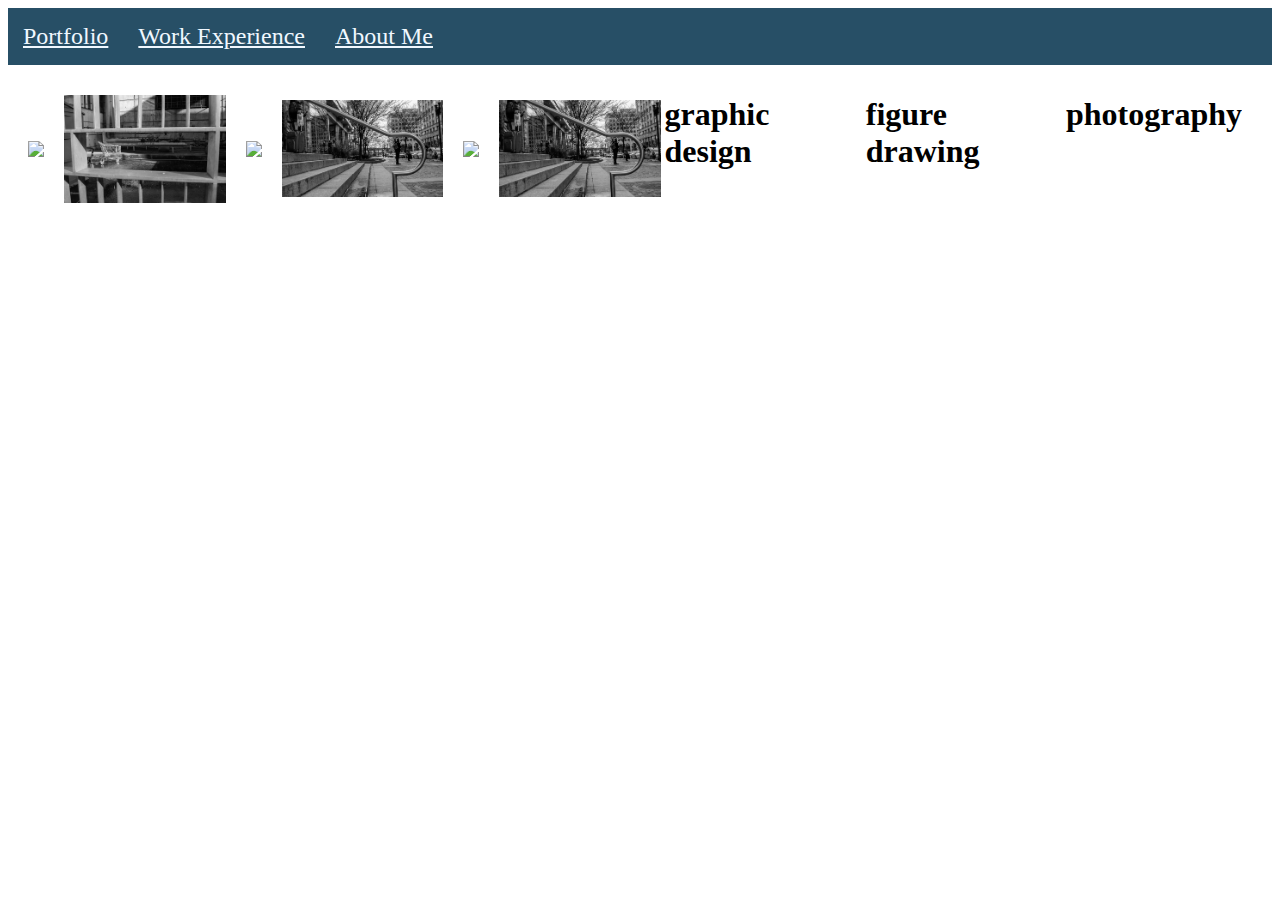
==== port.html @ d5187ba8 "all files including images" ====
<!DOCTYPE html>
<!--[if lt IE 7]>      <html class="no-js lt-ie9 lt-ie8 lt-ie7"> <![endif]-->
<!--[if IE 7]>         <html class="no-js lt-ie9 lt-ie8"> <![endif]-->
<!--[if IE 8]>         <html class="no-js lt-ie9"> <![endif]-->
<!--[if gt IE 8]><!--> <html class="no-js"> <!--<![endif]-->
<head>
    <title>Nina Nguyen Portfolio</title>
    <meta charset="utf-8">
    <meta http-equiv="X-UA-Compatible" content="IE=edge">
    <meta name="description" content="">
    <meta name="viewport" content="width=device-width, initial-scale=1">
    <link rel="stylesheet" type="text/css" href="ptheme.css">
</head>

<body>
    <div class="container">
        <div class="header">
            <a href="./port.html">Portfolio</a>
            <a href="./work.html">Work Experience</a>
            <a href="./about.html">About Me</a>
        </div>


    <!-- GRAPHIC DESIGN -->
    <h1>graphic design</h1>
    <img src="" class=""/>
    <!-- <img src="images/logo.png" class="gd"/> -->

        <!-- FIGURE DRAWING -->
    <h1>figure drawing</h1>

        <!-- PHOTOGRAPHY -->
    <h1>photography</h1>
    <div class=photo>
        <img src="images/ptrip.jpg" class="photo"/>
        <img src="images/pcart.jpg" class="photo"/>
        <img src="images/pchina.jpg" class="photo"/>
        <img src="images/prail.jpg" class="photo"/>
        <img src="images/pstore.jpg" class="photo"/>
        <img src="images/prail.jpg" class="photo"/>
    </div>
    

        <script src="" async defer></script>
    </body>
</html>
---- ptheme.css ----
.container > div {
    display: flex;
    align-items: center;
    font-size: 1.5em;
}
.container {
    display: grid;
    grid-gap: 10px;
    grid-template-areas: 
    "h h h h h h h h h h h h h"
    "p p p p p p . i i i i i i"
    "p p p p p p . o o o o o o"
    "p p p p p p . . . . . . ."
    "t t t t . . . r r . . . ."
    "c c c c c c c w w w w w w"
    "c c c c c c c w w w w w w"
    "f f f f f f f f f f f f f"
    ;
}
.header{
    grid-area: h;
    background-color:rgb(39, 79, 102);
}
.header a{
    color: aliceblue;
    padding: 15px;
}
.gd{
    grid-area: g;
}
.fig{
    grid-area: f;
}
.photo{
    display: grid;
    grid-area: p;
    width: 50%;
    padding: 10px;
}
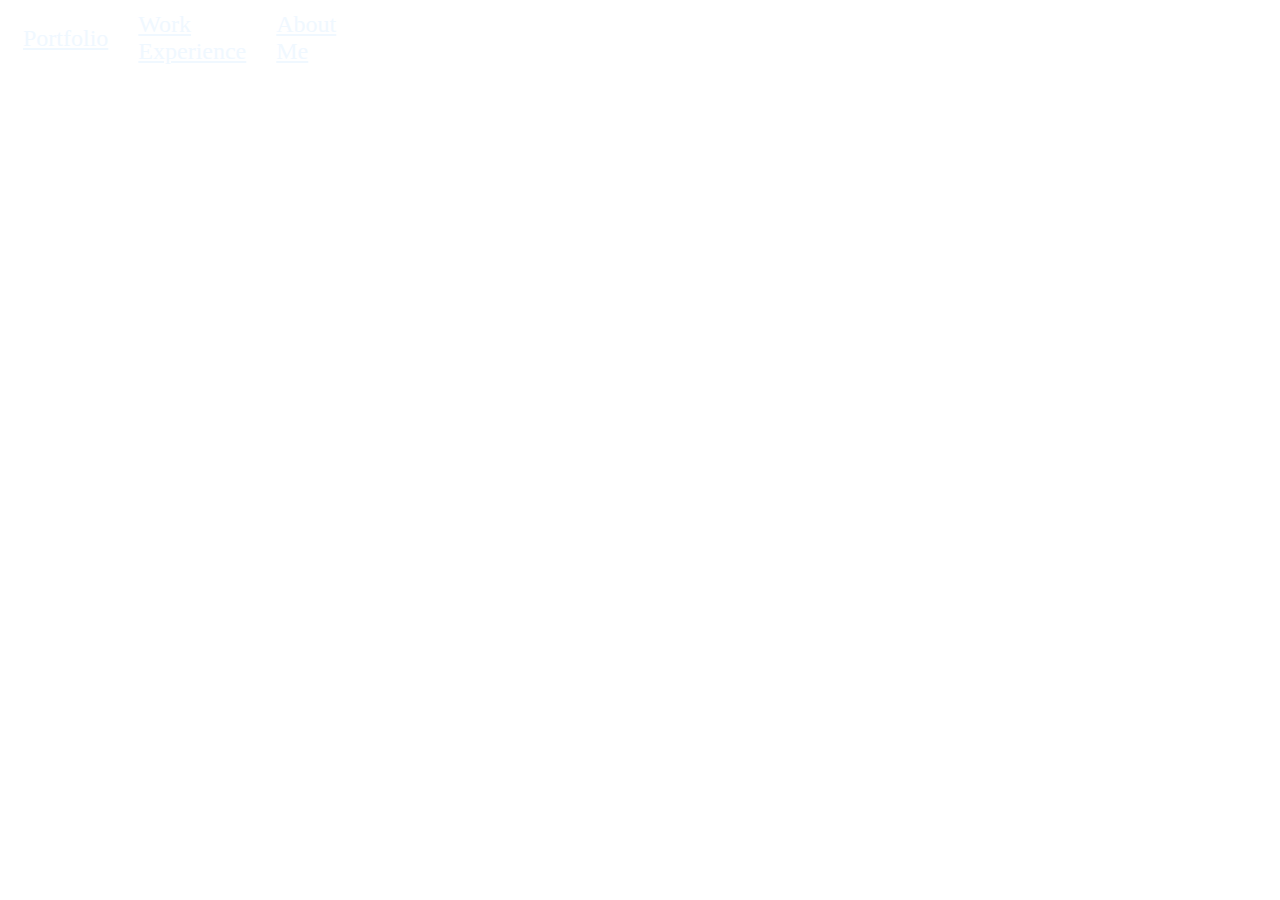
==== commit 977893e1: "changes as of 11/26 / / now broken added images for figure drawing, new css for about adjusted grid " ====
--- a/port.html
+++ b/port.html
@@ -19,28 +19,36 @@
             <a href="./work.html">Work Experience</a>
             <a href="./about.html">About Me</a>
         </div>
+    </div>
 
+    <!-- <img src="" class=""/> -->
+    <!-- <h1>graphic design</h1> -->
 
-    <!-- GRAPHIC DESIGN -->
-    <h1>graphic design</h1>
-    <img src="" class=""/>
-    <!-- <img src="images/logo.png" class="gd"/> -->
+    <!-- <h1>figure drawing</h1> -->
 
-        <!-- FIGURE DRAWING -->
-    <h1>figure drawing</h1>
+    <!-- <h1>photography</h1> -->
+    
+    <div class="photo">
+        <!-- <img src="images/pcart.jpg"/>
+        <img src="images/prail.jpg"/>
+        <img src="images/prail.jpg"/>
 
-        <!-- PHOTOGRAPHY -->
-    <h1>photography</h1>
-    <div class=photo>
-        <img src="images/ptrip.jpg" class="photo"/>
-        <img src="images/pcart.jpg" class="photo"/>
-        <img src="images/pchina.jpg" class="photo"/>
-        <img src="images/prail.jpg" class="photo"/>
-        <img src="images/pstore.jpg" class="photo"/>
-        <img src="images/prail.jpg" class="photo"/>
+        <img src="images/ptrip.jpg"/>
+        <img src="images/pchina.jpg"/>
+        <img src="images/pstore.jpg"/> -->
+
+    <!-- </div>
+    <div class=photo2> -->
+        <!-- <img src="images/pbro1.jpg"/>
+        <img src="images/pbro2.jpg"/>
+        <img src="images/pgard.jpg"/>
+        <img src="images/pcan.jpg"/>
+        <img src="images/pstall.jpg"/>
+        <img src="images/pvict.jpg"/> -->
     </div>
-    
 
-        <script src="" async defer></script>
+    <!-- <img src="images/fig1.jpg" class="fig"/> -->
+<!-- 
+        <script src="" async defer></script> -->
     </body>
 </html>--- a/ptheme.css
+++ b/ptheme.css
@@ -6,34 +6,52 @@
 .container {
     display: grid;
     grid-gap: 10px;
+    grid-template-columns: repeat(12, 1fr);
+    grid-template-rows: 60px auto auto auto auto;
     grid-template-areas: 
-    "h h h h h h h h h h h h h"
-    "p p p p p p . i i i i i i"
-    "p p p p p p . o o o o o o"
-    "p p p p p p . . . . . . ."
-    "t t t t . . . r r . . . ."
-    "c c c c c c c w w w w w w"
-    "c c c c c c c w w w w w w"
-    "f f f f f f f f f f f f f"
-    ;
+    "h h h h h h h h h h h h"
+    "p p p p p p p p p p p p"
+    "p p p p p p p p p p p p"
+    "c c c c c c c c c c c c"
+    "c c c c c c c c c c c c"
+    "f f f f f f f f f f f f";
+    height: 100%;
+}
+/* .photo  {
+    display: grid;
+    grid-gap: 10px;
+    grid-template-columns: repeat(auto-fit, minmax(200px, 1fr));
+    grid-auto-rows: 100px;
+    grid-auto-columns: 1fr;
+    grid-auto-flow: auto;
+    /* padding-top: 50px; */
+    /* width: 48%; */
+    /* height:100%; */
+} */
+/* .pic{
+    grid-area: c; */
+    
 }
 .header{
     grid-area: h;
     background-color:rgb(39, 79, 102);
+    position: fixed;
+    width: 99%;
 }
 .header a{
     color: aliceblue;
     padding: 15px;
 }
-.gd{
-    grid-area: g;
-}
-.fig{
-    grid-area: f;
+/* img{
+    display: grid; */
+    /* grid-area: p;
+    width: 100%;
+    padding-left: 10px; */
 }
 .photo{
-    display: grid;
     grid-area: p;
-    width: 50%;
-    padding: 10px;
 }
+/*
+.photo2{
+    grid-area: g;
+} */
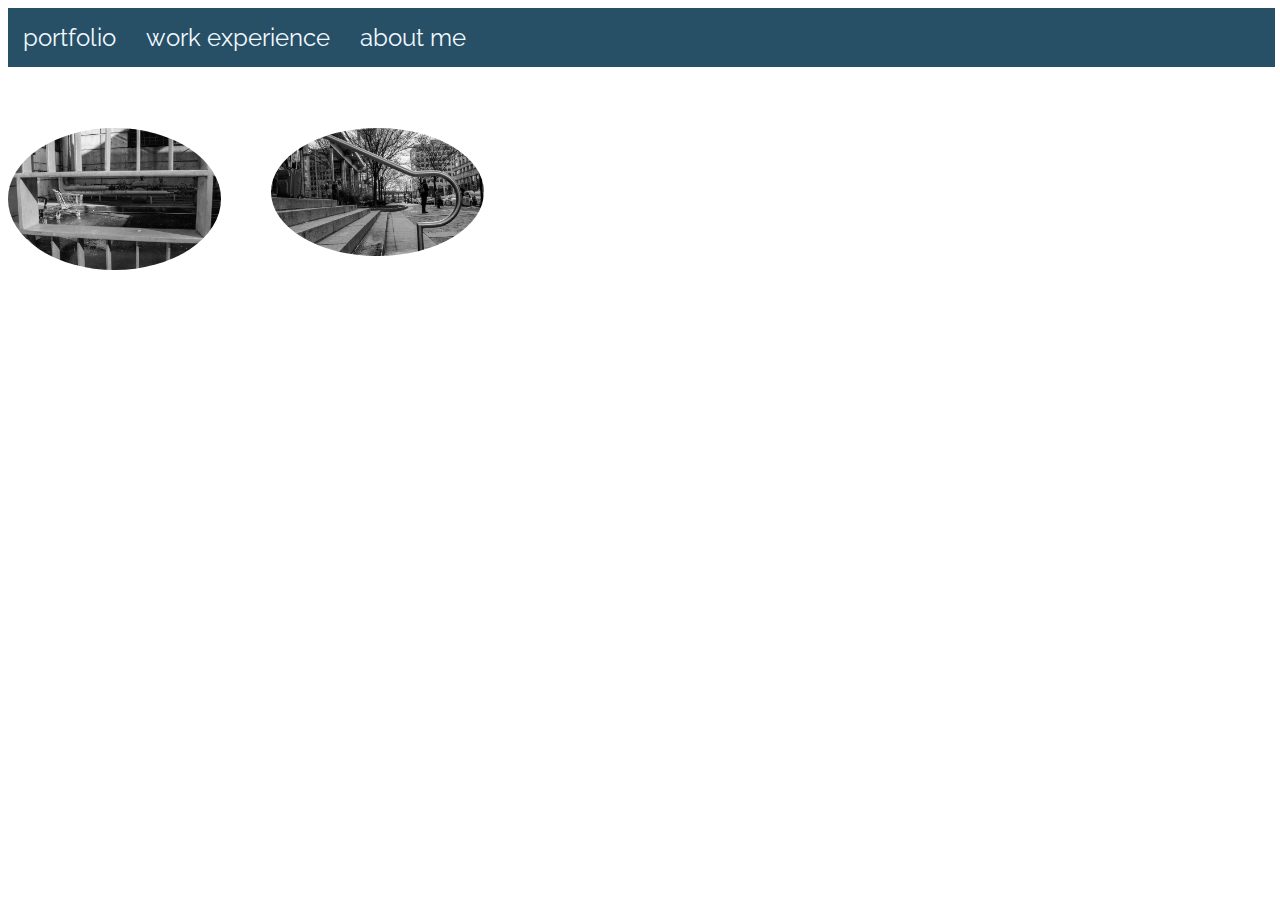
==== commit 5669ef07: "need to fix overlap" ====
--- a/port.html
+++ b/port.html
@@ -10,14 +10,15 @@
     <meta name="description" content="">
     <meta name="viewport" content="width=device-width, initial-scale=1">
     <link rel="stylesheet" type="text/css" href="ptheme.css">
+    <link href="https://fonts.googleapis.com/css?family=Raleway" rel="stylesheet"> 
 </head>
 
 <body>
     <div class="container">
         <div class="header">
-            <a href="./port.html">Portfolio</a>
-            <a href="./work.html">Work Experience</a>
-            <a href="./about.html">About Me</a>
+            <a href="./port.html">portfolio</a>
+            <a href="./work.html">work experience</a>
+            <a href="./about.html">about me</a>
         </div>
     </div>
 
@@ -28,23 +29,24 @@
 
     <!-- <h1>photography</h1> -->
     
-    <div class="photo">
-        <!-- <img src="images/pcart.jpg"/>
-        <img src="images/prail.jpg"/>
-        <img src="images/prail.jpg"/>
+    <div class="photo" >
+        <img src="images/pcart.jpg"/ class="circle">
+        <img src="images/prail.jpg"/ class="circle">
+        <img src="images/pceil.jpg"/ class="circle">
 
-        <img src="images/ptrip.jpg"/>
-        <img src="images/pchina.jpg"/>
-        <img src="images/pstore.jpg"/> -->
+        <img src="images/ptrip.jpg"/ class="circle">
+        <img src="images/pchina.jpg"/ class="circle">
+        <img src="images/pstore.jpg"/ class="circle">
+<!-- 
+    </div>
+    <div class=photo2> -->
+        <img src="images/pbro1.jpg"/ class="circle">
+        <img src="images/pbro2.jpg"/ class="circle">
+        <img src="images/pgard.jpg"/ class="circle">
 
-    <!-- </div>
-    <div class=photo2> -->
-        <!-- <img src="images/pbro1.jpg"/>
-        <img src="images/pbro2.jpg"/>
-        <img src="images/pgard.jpg"/>
-        <img src="images/pcan.jpg"/>
-        <img src="images/pstall.jpg"/>
-        <img src="images/pvict.jpg"/> -->
+        <img src="images/pcan.jpg"/ class="circle">
+        <img src="images/pstall.jpg"/ class="circle">
+        <img src="images/pvict.jpg"/ class="circle">
     </div>
 
     <!-- <img src="images/fig1.jpg" class="fig"/> -->
--- a/ptheme.css
+++ b/ptheme.css
@@ -9,28 +9,22 @@
     grid-template-columns: repeat(12, 1fr);
     grid-template-rows: 60px auto auto auto auto;
     grid-template-areas: 
-    "h h h h h h h h h h h h"
-    "p p p p p p p p p p p p"
-    "p p p p p p p p p p p p"
-    "c c c c c c c c c c c c"
-    "c c c c c c c c c c c c"
-    "f f f f f f f f f f f f";
-    height: 100%;
+        "h h h h h h h h h h h h"
+        "p p p p p p p p p p p p"
+        "p p p p p p p p p p p p"
+        "p p p p p p p p p p p p"
+        "p p p p p p p p p p p p"
+        "p p p p p p p p p p p p"
+        "p p p p p p p p p p p p"
 }
-/* .photo  {
+.photo {
     display: grid;
-    grid-gap: 10px;
+    grid-gap: 50px;
     grid-template-columns: repeat(auto-fit, minmax(200px, 1fr));
     grid-auto-rows: 100px;
     grid-auto-columns: 1fr;
     grid-auto-flow: auto;
-    /* padding-top: 50px; */
-    /* width: 48%; */
-    /* height:100%; */
-} */
-/* .pic{
-    grid-area: c; */
-    
+    /* padding-top: 10px; */
 }
 .header{
     grid-area: h;
@@ -40,18 +34,23 @@
 }
 .header a{
     color: aliceblue;
+    font-family: 'Raleway', sans-serif;
     padding: 15px;
+    text-decoration: none;
 }
-/* img{
-    display: grid; */
-    /* grid-area: p;
+.header a:hover{
+    color: rgb(95, 143, 170);
+}
+img{
+    display: grid;
     width: 100%;
-    padding-left: 10px; */
+    /* padding: 50px; */
+    padding: auto;
 }
-.photo{
-    grid-area: p;
+.circle{
+    border-radius: 50%;
 }
-/*
-.photo2{
-    grid-area: g;
-} */
+@media(max-width:550px) {
+    .photo {width:40%;}
+    {margin: 10px;}
+}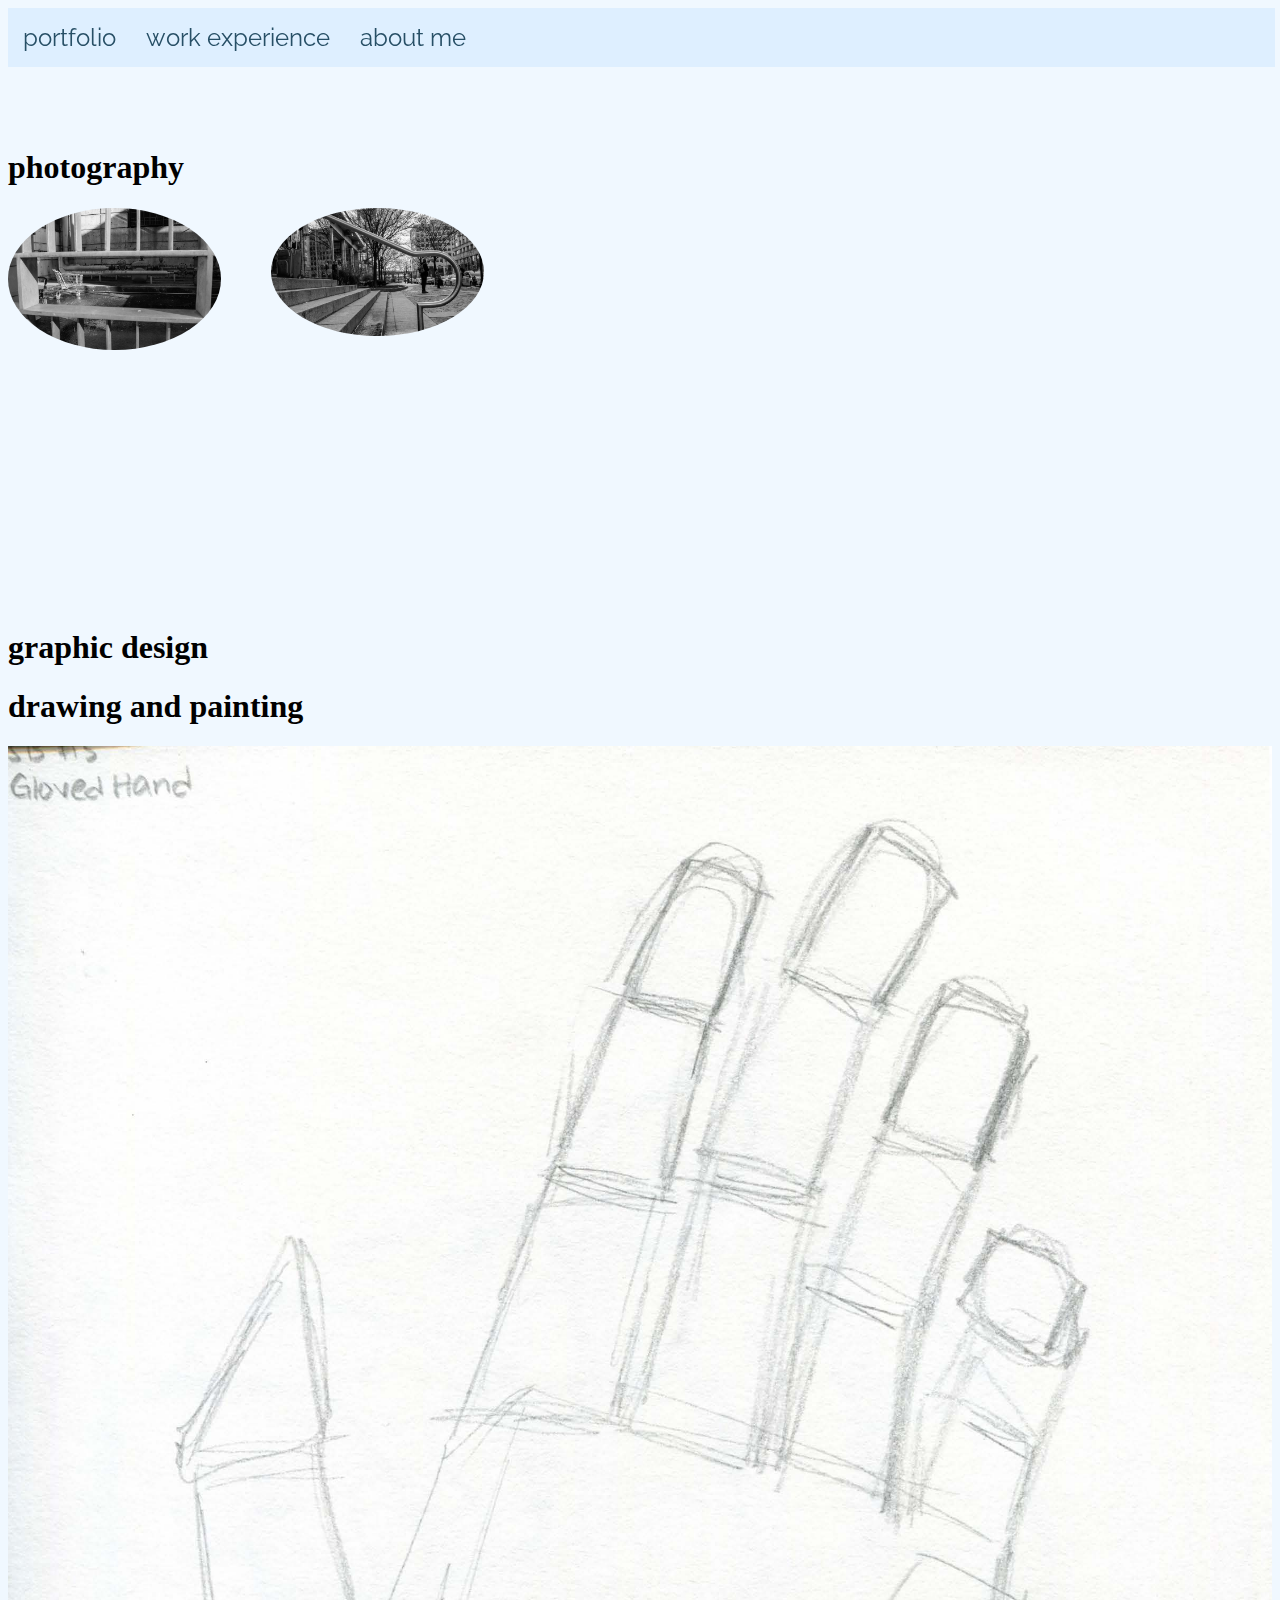
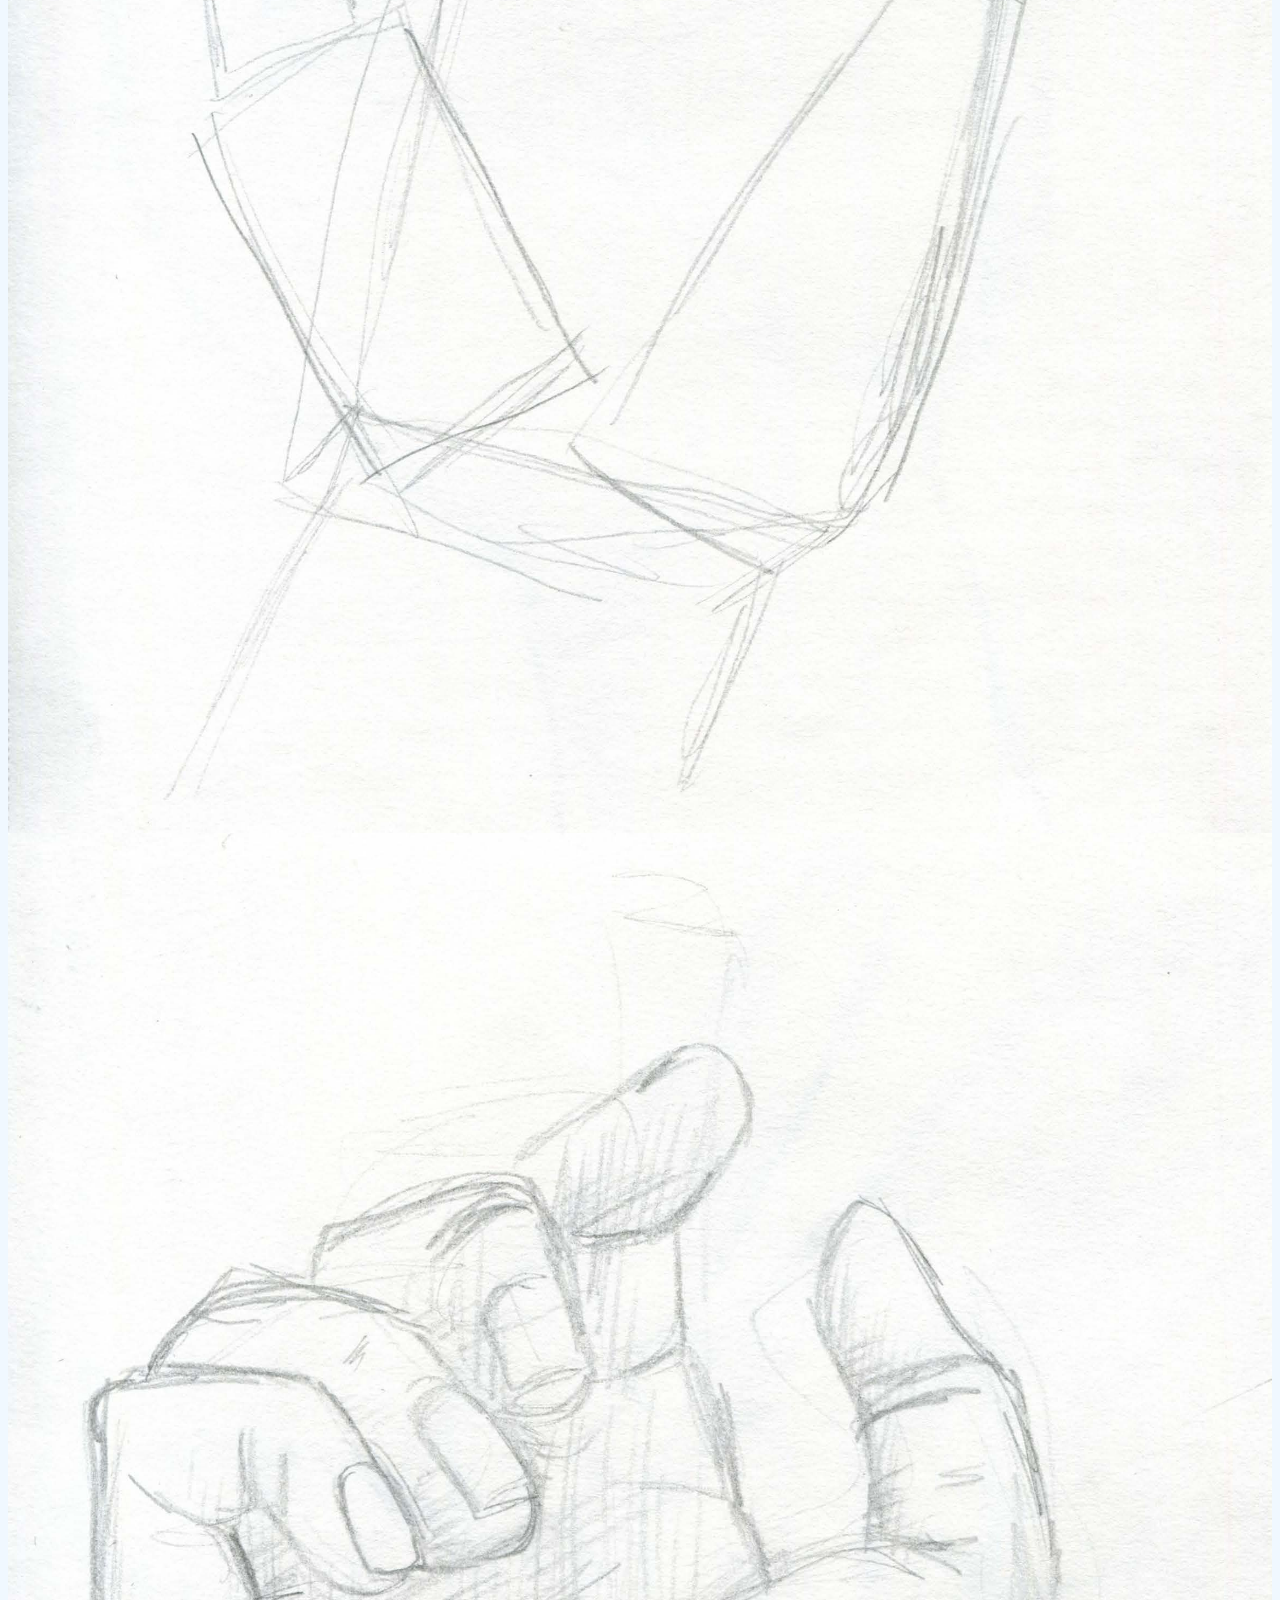
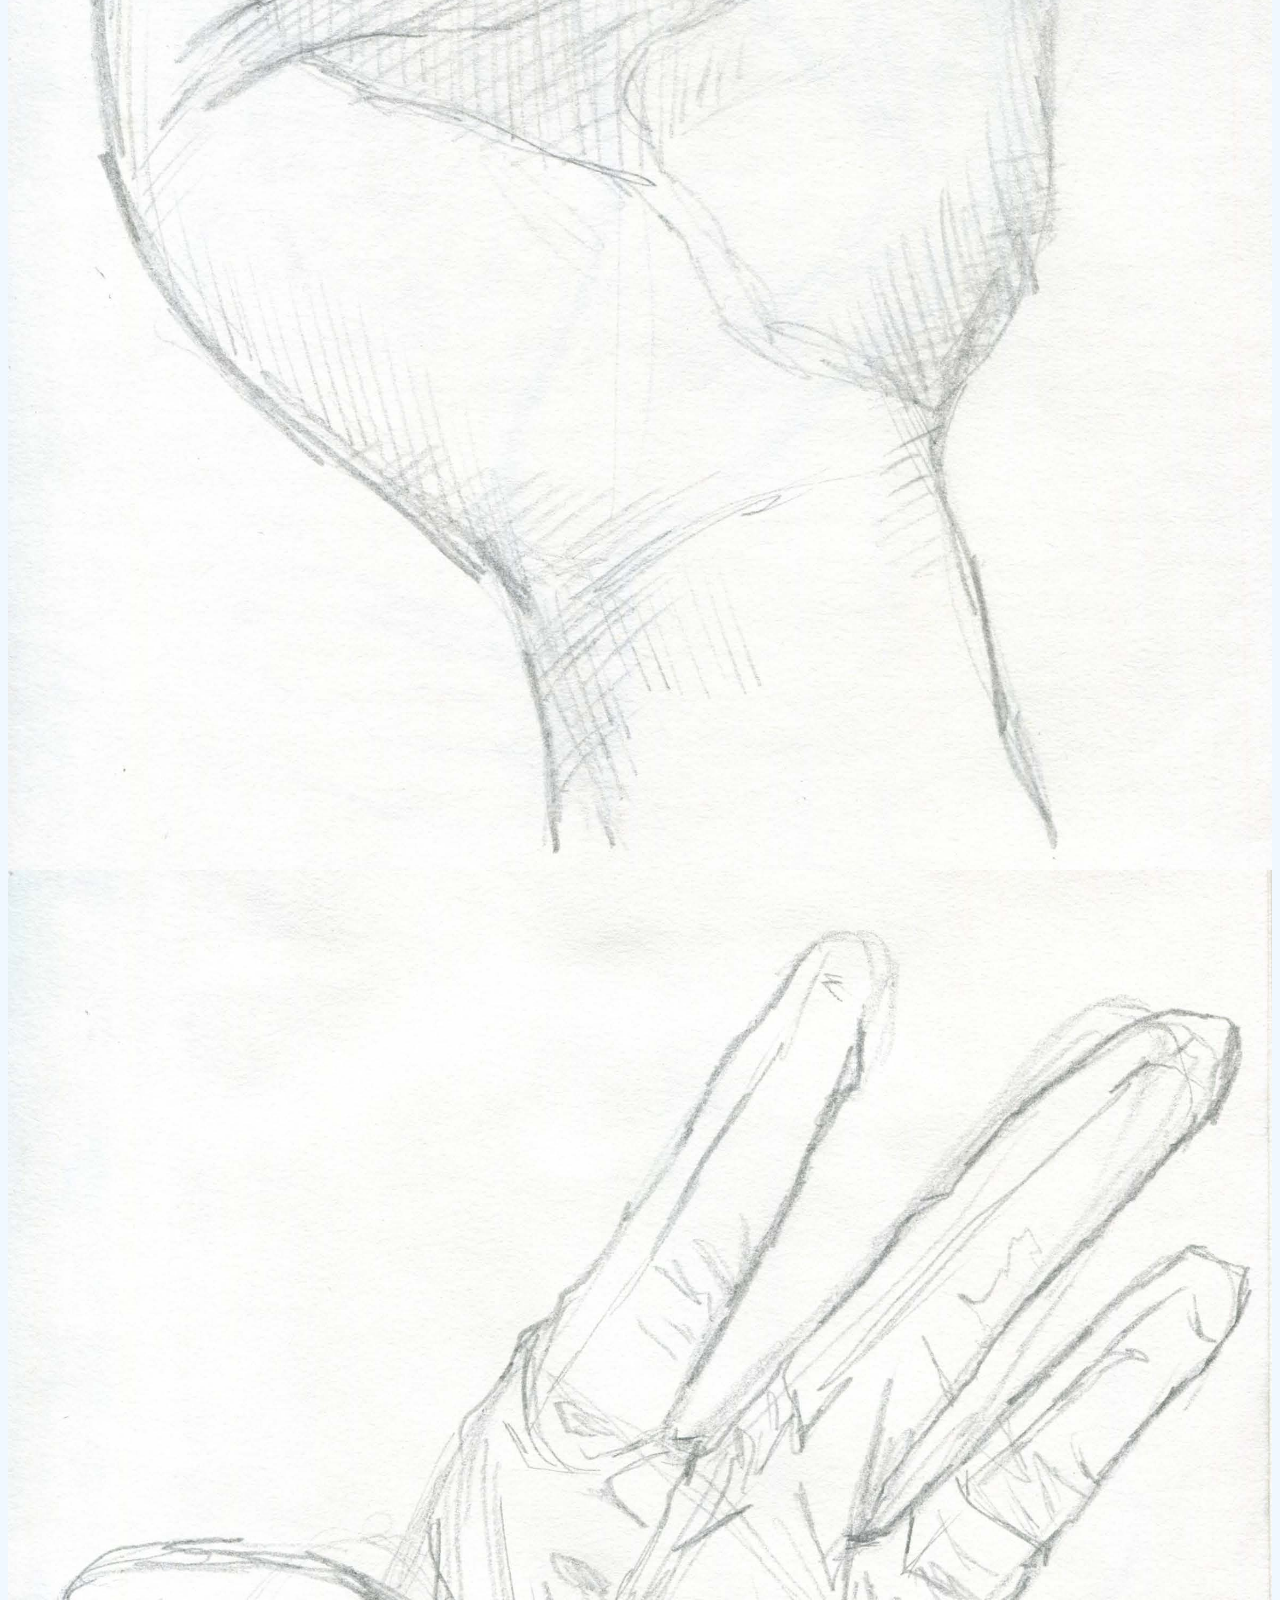
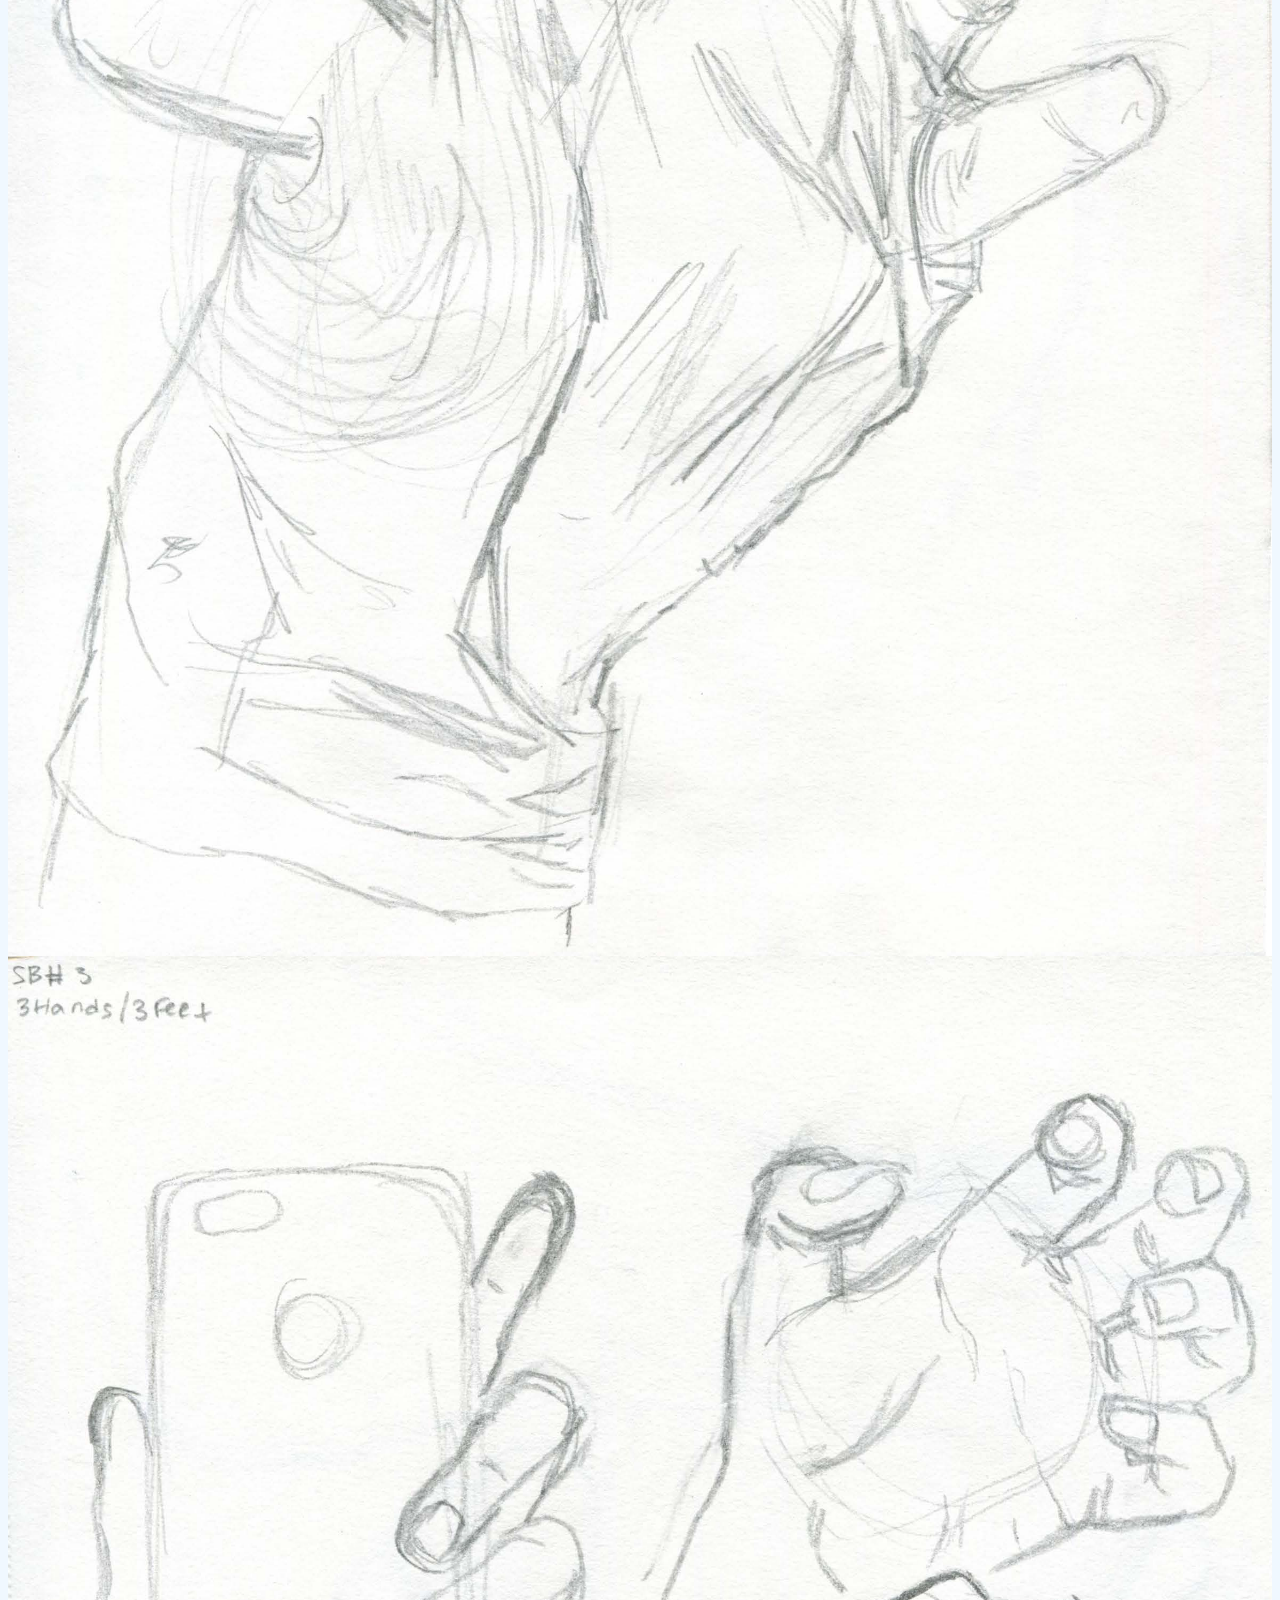
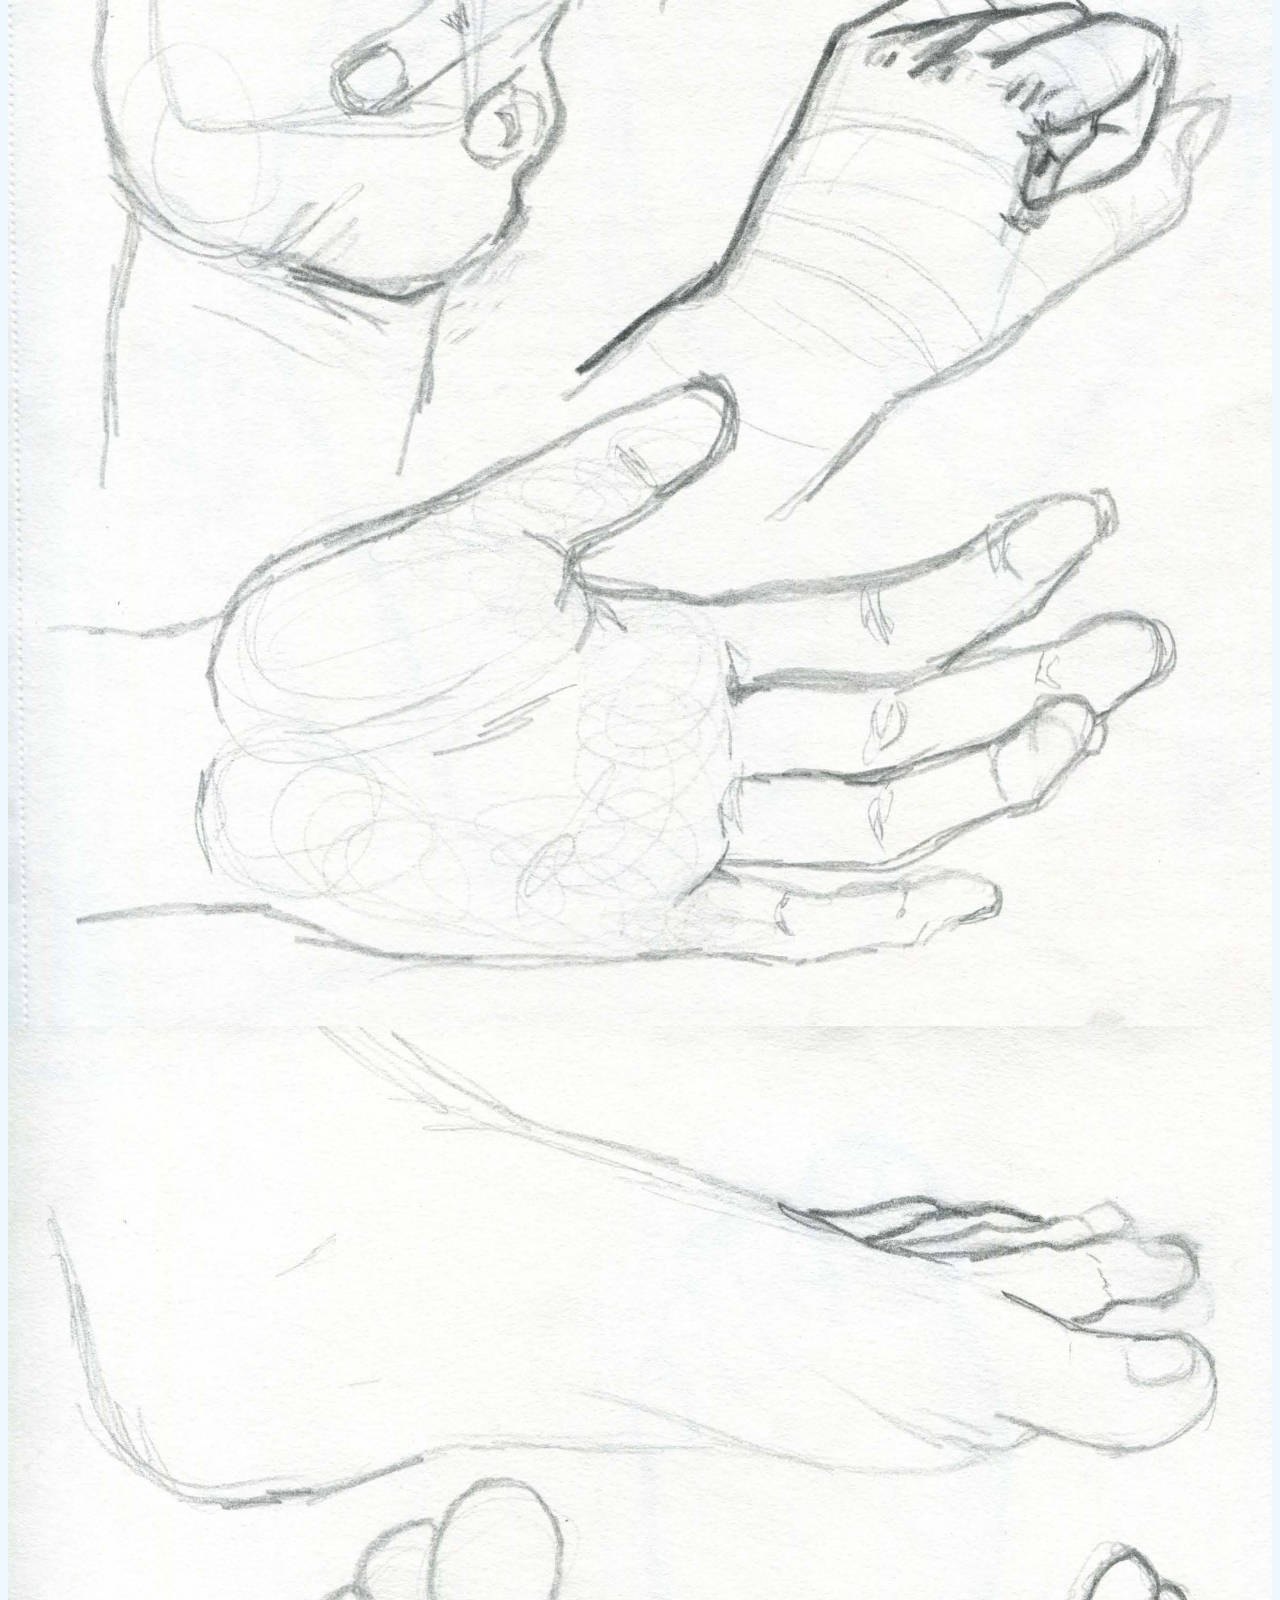
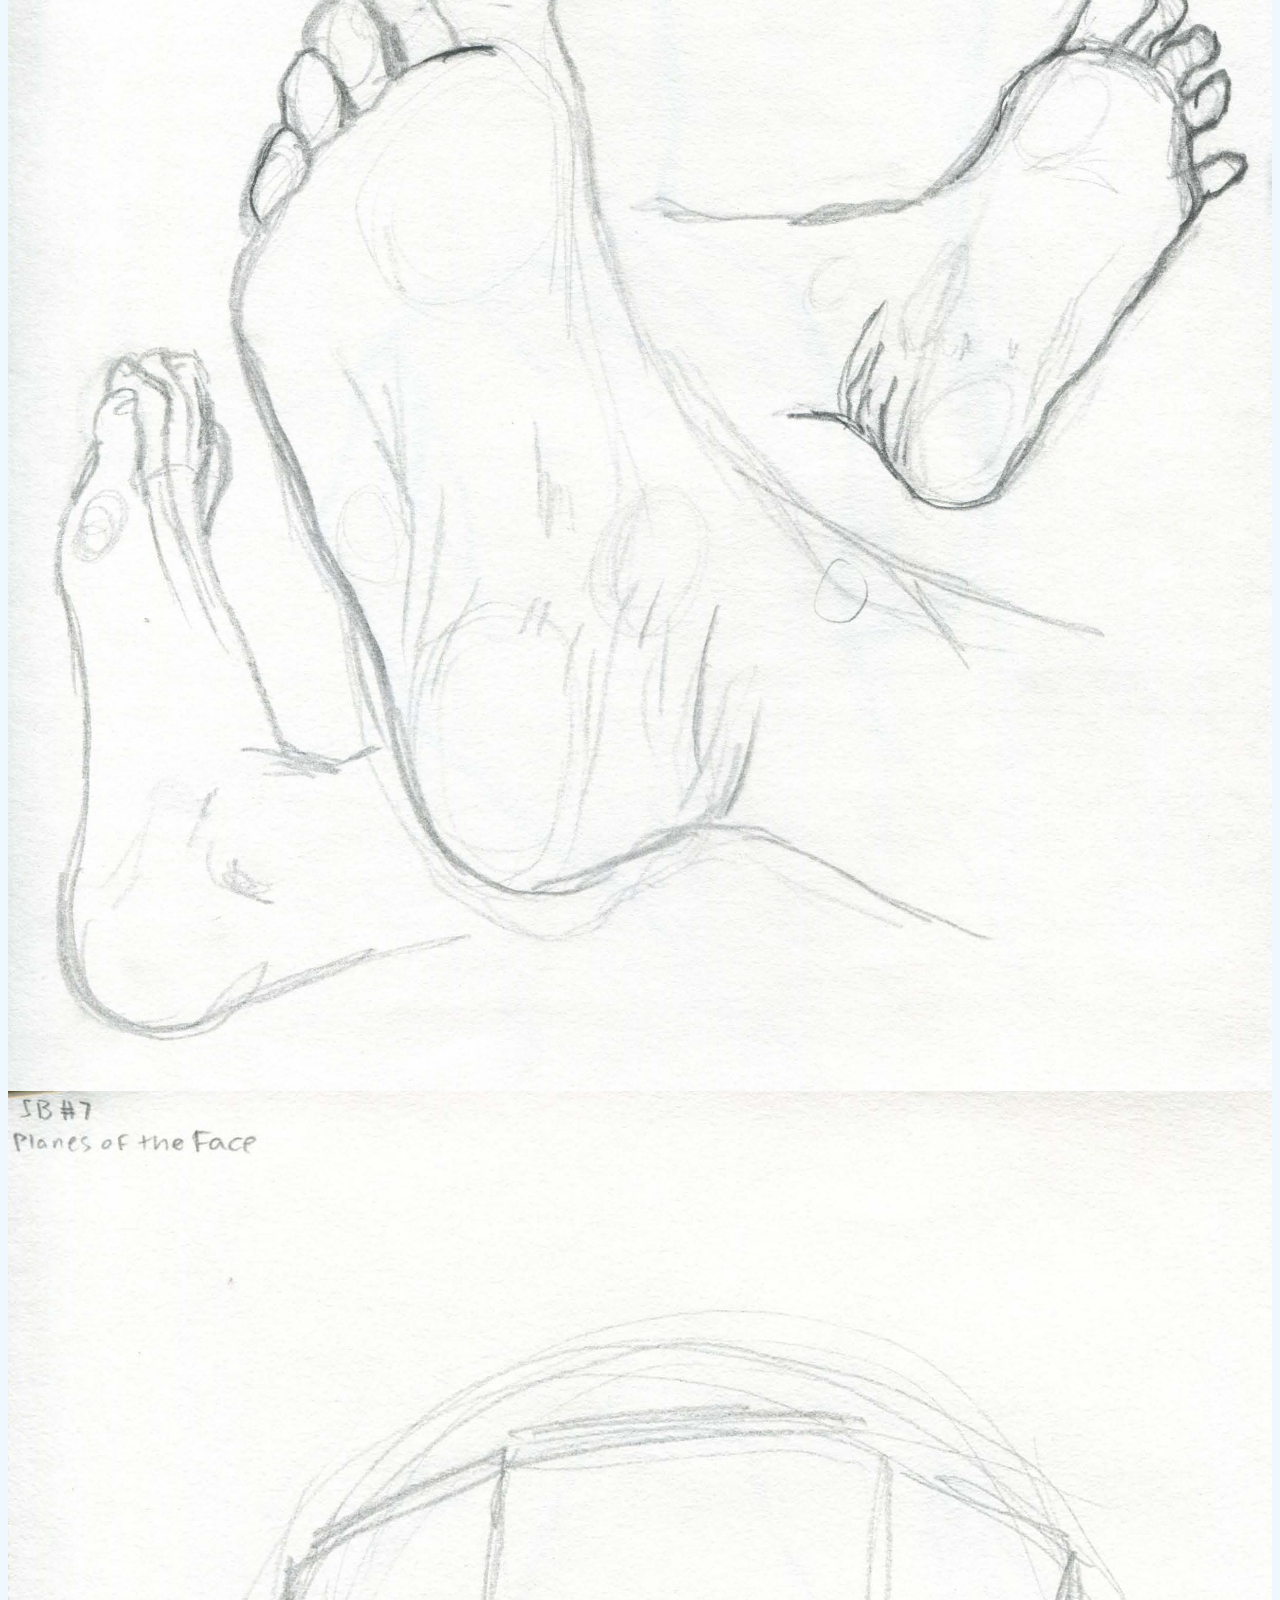
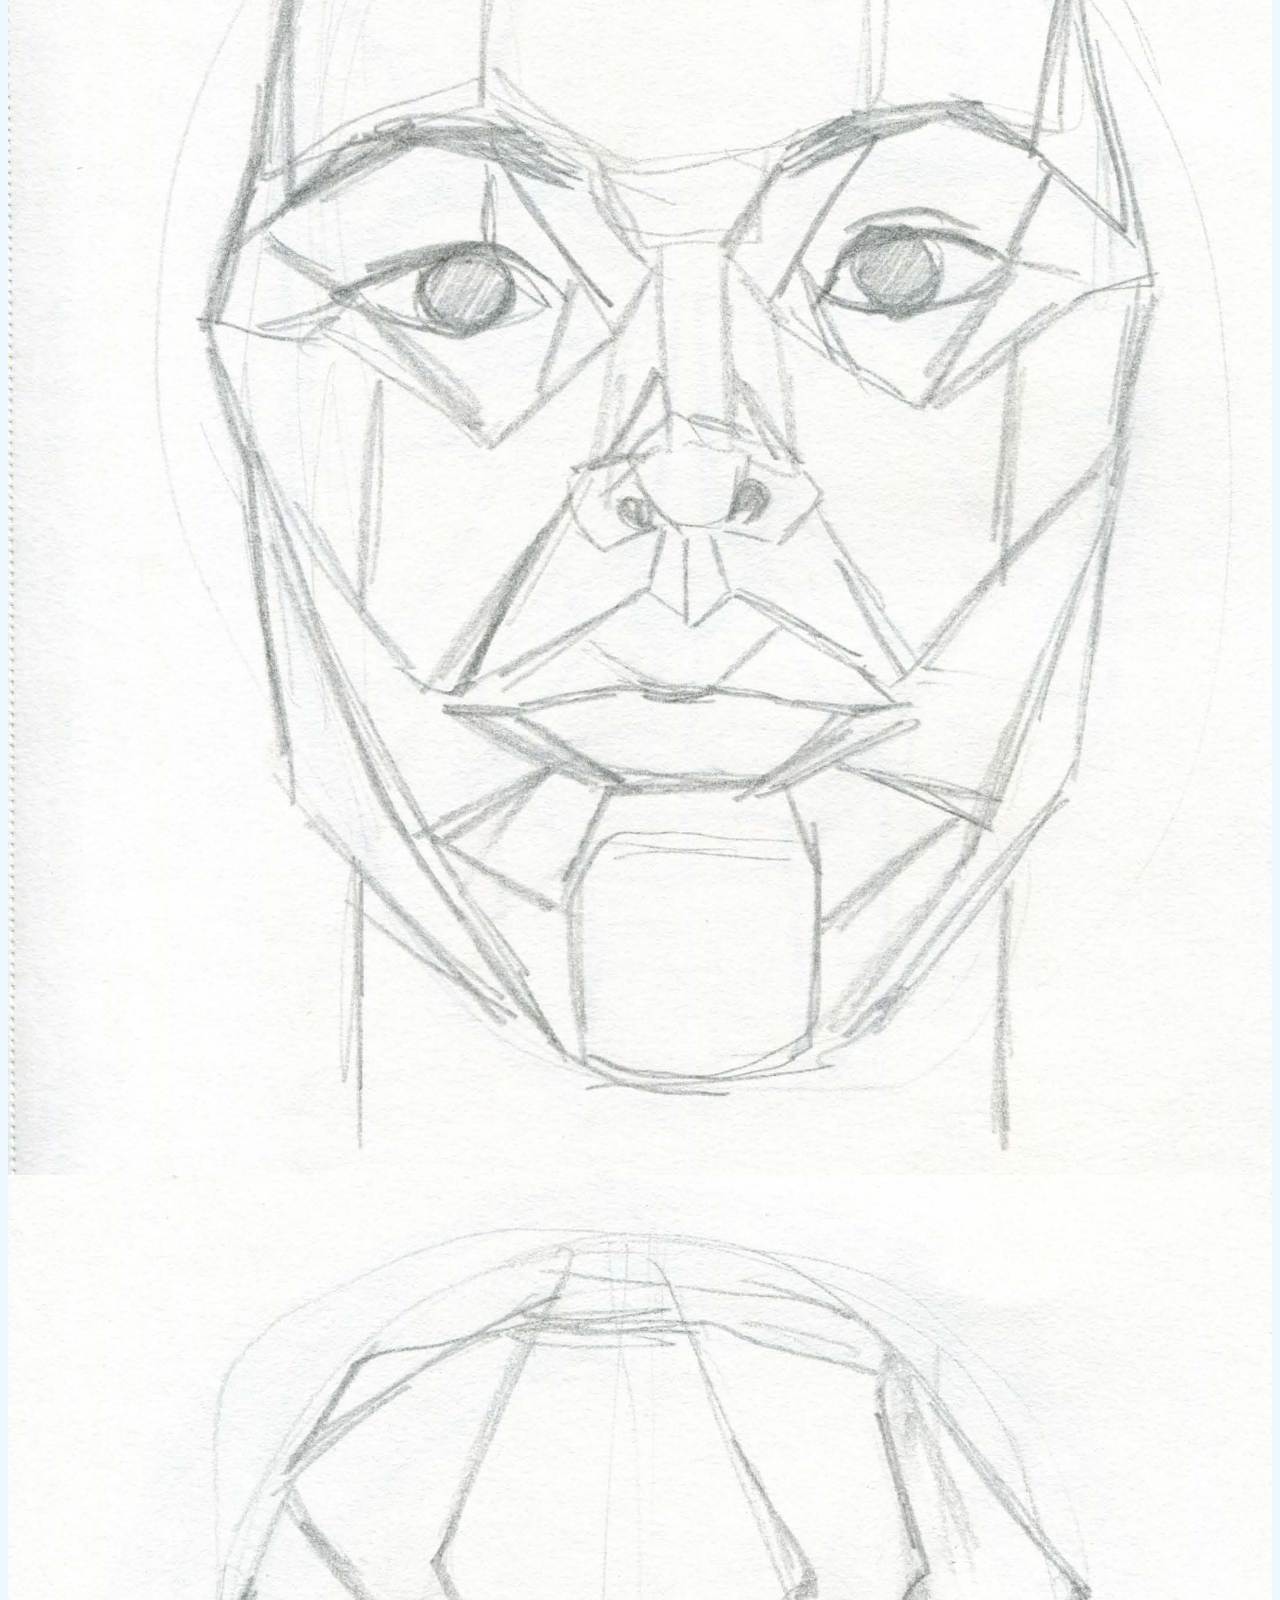
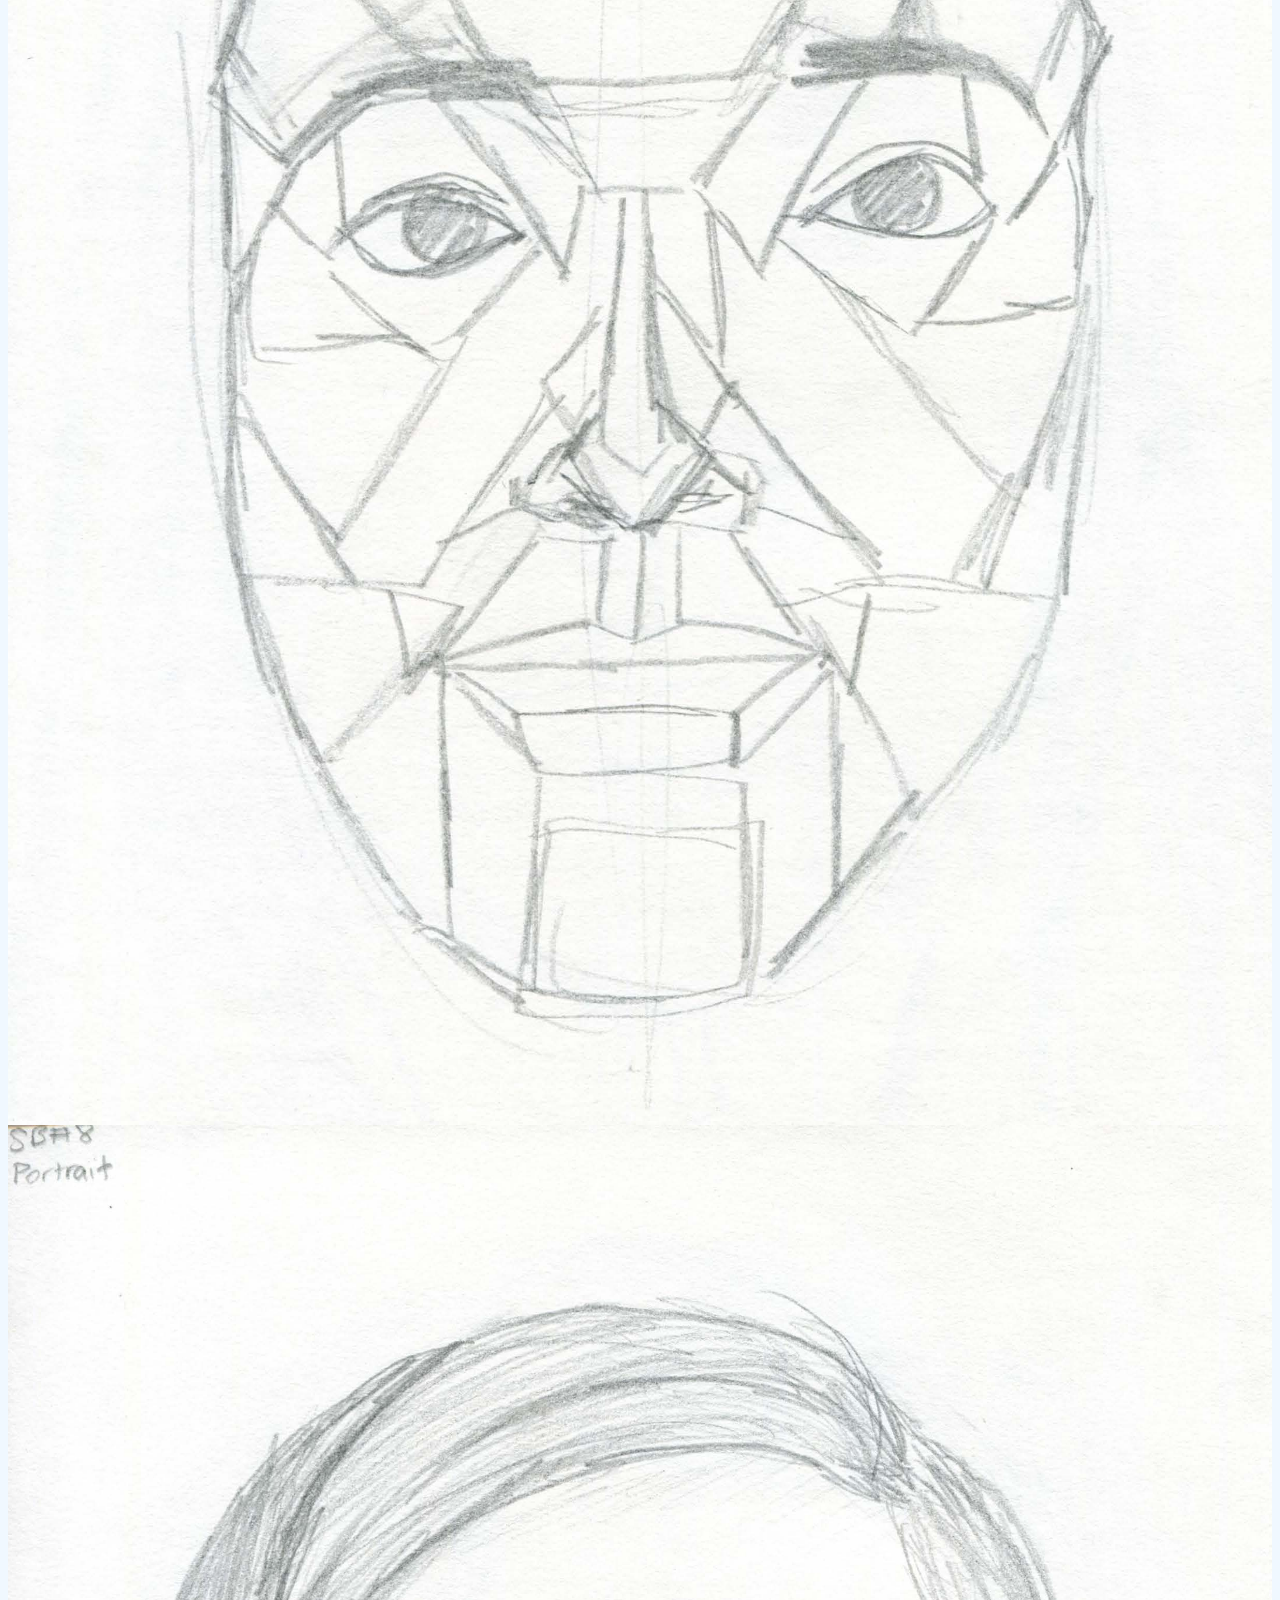
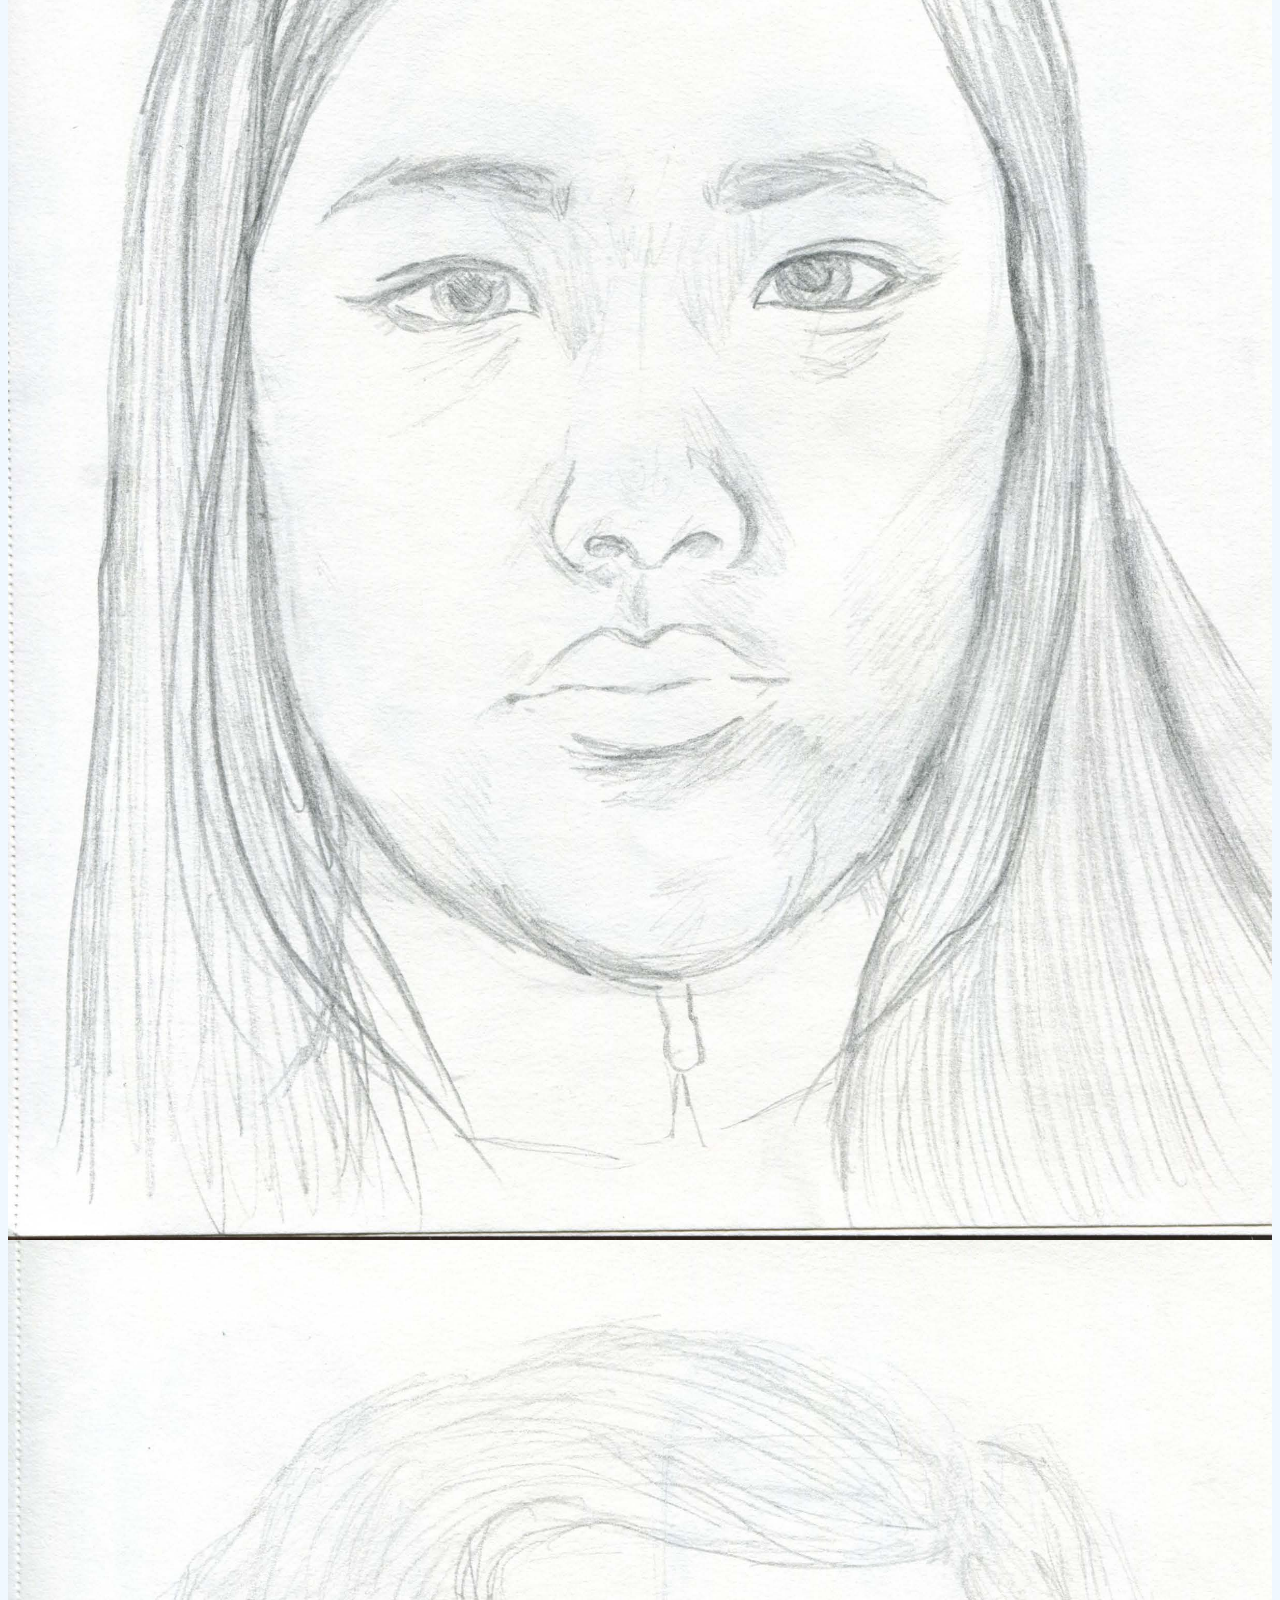
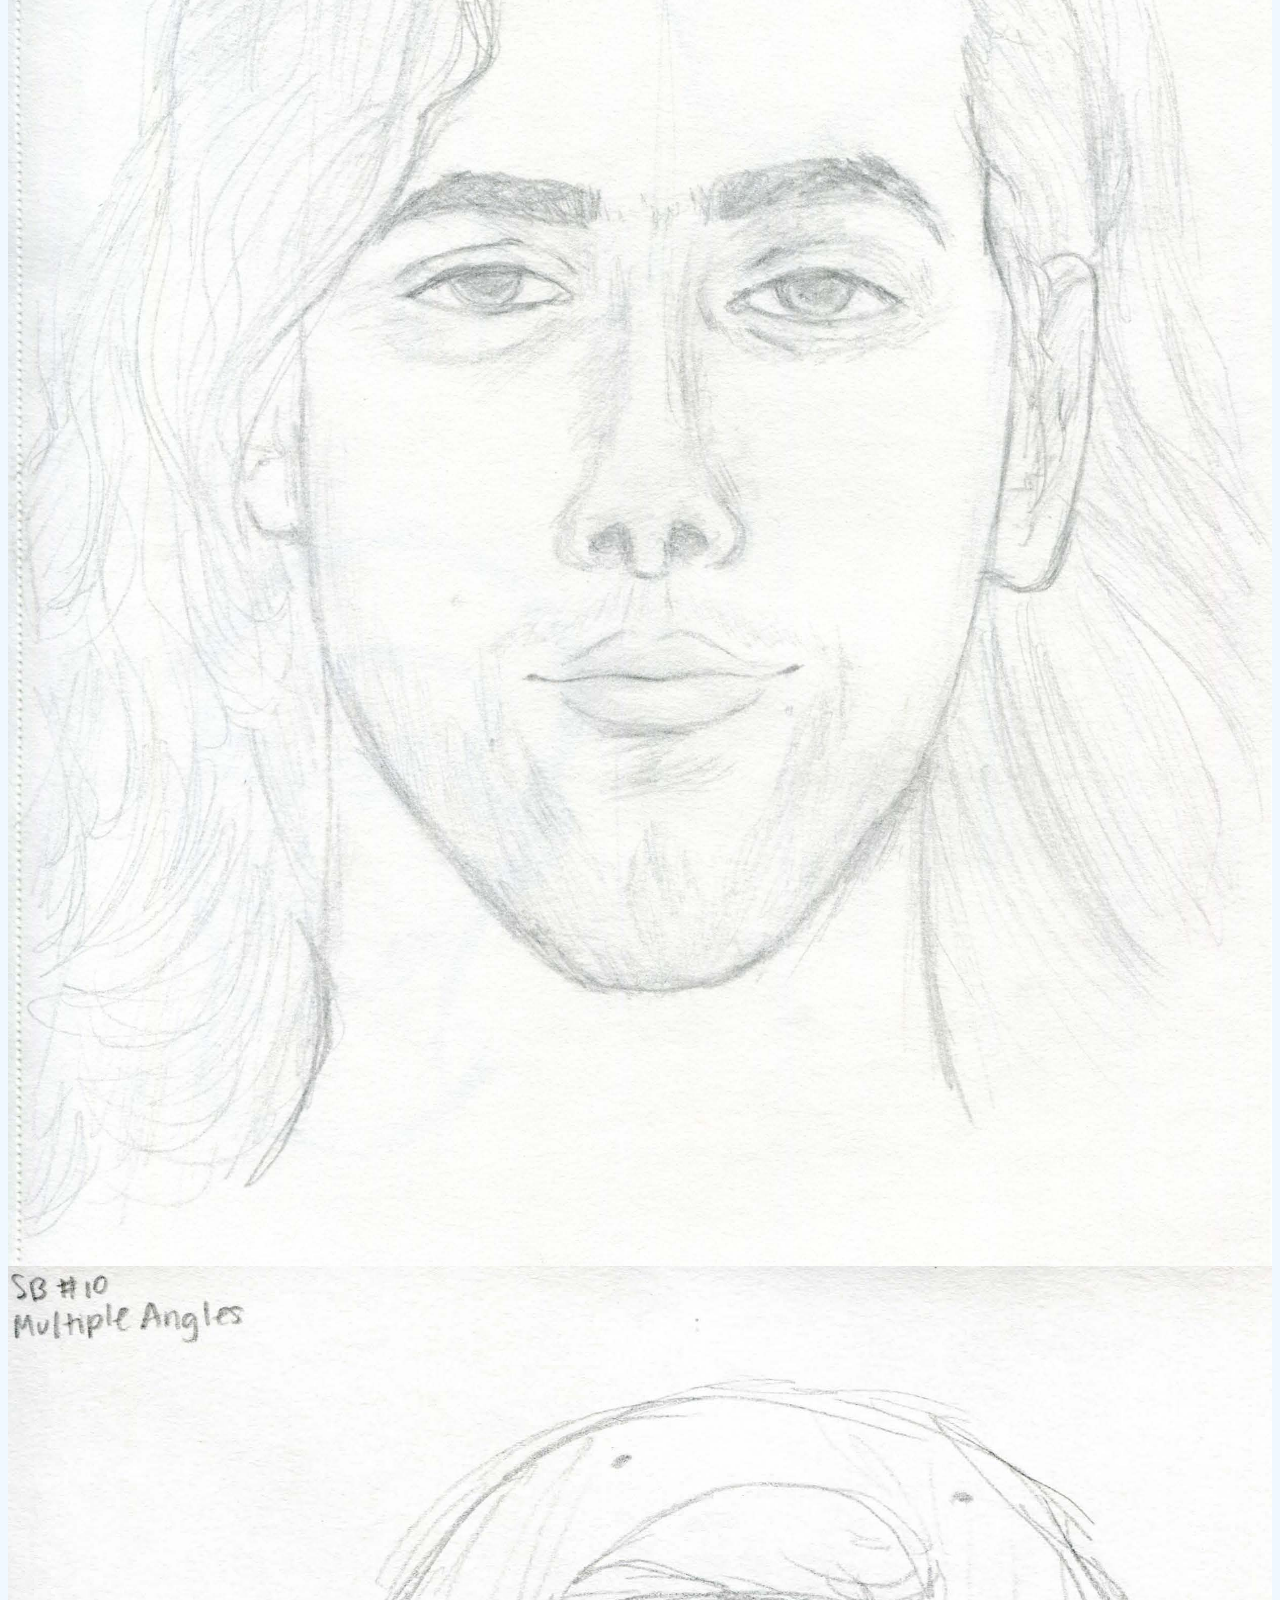
==== commit 52753a3e: "transparent nav bar need to fix images in portfolio section refine about" ====
--- a/port.html
+++ b/port.html
@@ -10,6 +10,7 @@
     <meta name="description" content="">
     <meta name="viewport" content="width=device-width, initial-scale=1">
     <link rel="stylesheet" type="text/css" href="ptheme.css">
+    <link rel="stylesheet" type="text/css" href="animate.css">
     <link href="https://fonts.googleapis.com/css?family=Raleway" rel="stylesheet"> 
 </head>
 
@@ -24,12 +25,9 @@
 
     <!-- <img src="" class=""/> -->
     <!-- <h1>graphic design</h1> -->
-
     <!-- <h1>figure drawing</h1> -->
-
-    <!-- <h1>photography</h1> -->
-    
-    <div class="photo" >
+    <h1>photography</h1>
+    <div class="photo animated 2s bounceInDown">
         <img src="images/pcart.jpg"/ class="circle">
         <img src="images/prail.jpg"/ class="circle">
         <img src="images/pceil.jpg"/ class="circle">
@@ -37,9 +35,7 @@
         <img src="images/ptrip.jpg"/ class="circle">
         <img src="images/pchina.jpg"/ class="circle">
         <img src="images/pstore.jpg"/ class="circle">
-<!-- 
-    </div>
-    <div class=photo2> -->
+
         <img src="images/pbro1.jpg"/ class="circle">
         <img src="images/pbro2.jpg"/ class="circle">
         <img src="images/pgard.jpg"/ class="circle">
@@ -49,7 +45,33 @@
         <img src="images/pvict.jpg"/ class="circle">
     </div>
 
-    <!-- <img src="images/fig1.jpg" class="fig"/> -->
+    <h1>graphic design</h1>
+    <div class="gd">
+
+    </div>
+
+    <h1>drawing and painting</h1>
+    <div class="draw">
+        <img src="images/fig1.jpg" class="fig"/>
+        <img src="images/fig2.jpg" class="fig"/>
+        <img src="images/fig3.jpg" class="fig"/>
+        <img src="images/fig4.jpg" class="fig"/>
+        <img src="images/fig5.jpg" class="fig"/>
+
+        <img src="images/fig6.jpg" class="fig"/>
+        <img src="images/fig7.jpg" class="fig"/>
+        <img src="images/fig8.jpg" class="fig"/>
+        <img src="images/fig9.jpg" class="fig"/>
+        <img src="images/fig10.jpg" class="fig"/>
+
+        <img src="images/fig11.jpg" class="fig"/>
+        <img src="images/fig12.jpg" class="fig"/>
+        <img src="images/fig13.jpg" class="fig"/>
+        <img src="images/fig14.jpg" class="fig"/>
+        <img src="images/fig15.jpg" class="fig"/>
+    </div>
+
+
 <!-- 
         <script src="" async defer></script> -->
     </body>
--- a/ptheme.css
+++ b/ptheme.css
@@ -26,14 +26,24 @@
     grid-auto-flow: auto;
     /* padding-top: 10px; */
 }
+.animated{
+    z-index: -5;
+}
+.fig{
+
+}
+body{
+    background-color: aliceblue;
+}
 .header{
     grid-area: h;
-    background-color:rgb(39, 79, 102);
+    background-color:rgba(210, 234, 255, 0.596);
     position: fixed;
     width: 99%;
+    z-index: 9;
 }
 .header a{
-    color: aliceblue;
+    color: rgb(39, 79, 102);
     font-family: 'Raleway', sans-serif;
     padding: 15px;
     text-decoration: none;
@@ -51,6 +61,10 @@
     border-radius: 50%;
 }
 @media(max-width:550px) {
-    .photo {width:40%;}
-    {margin: 10px;}
-}+    .photo{
+        width:40%;
+        margin: 10px;
+    }
+}
+
+/* COMMIT - PUSH */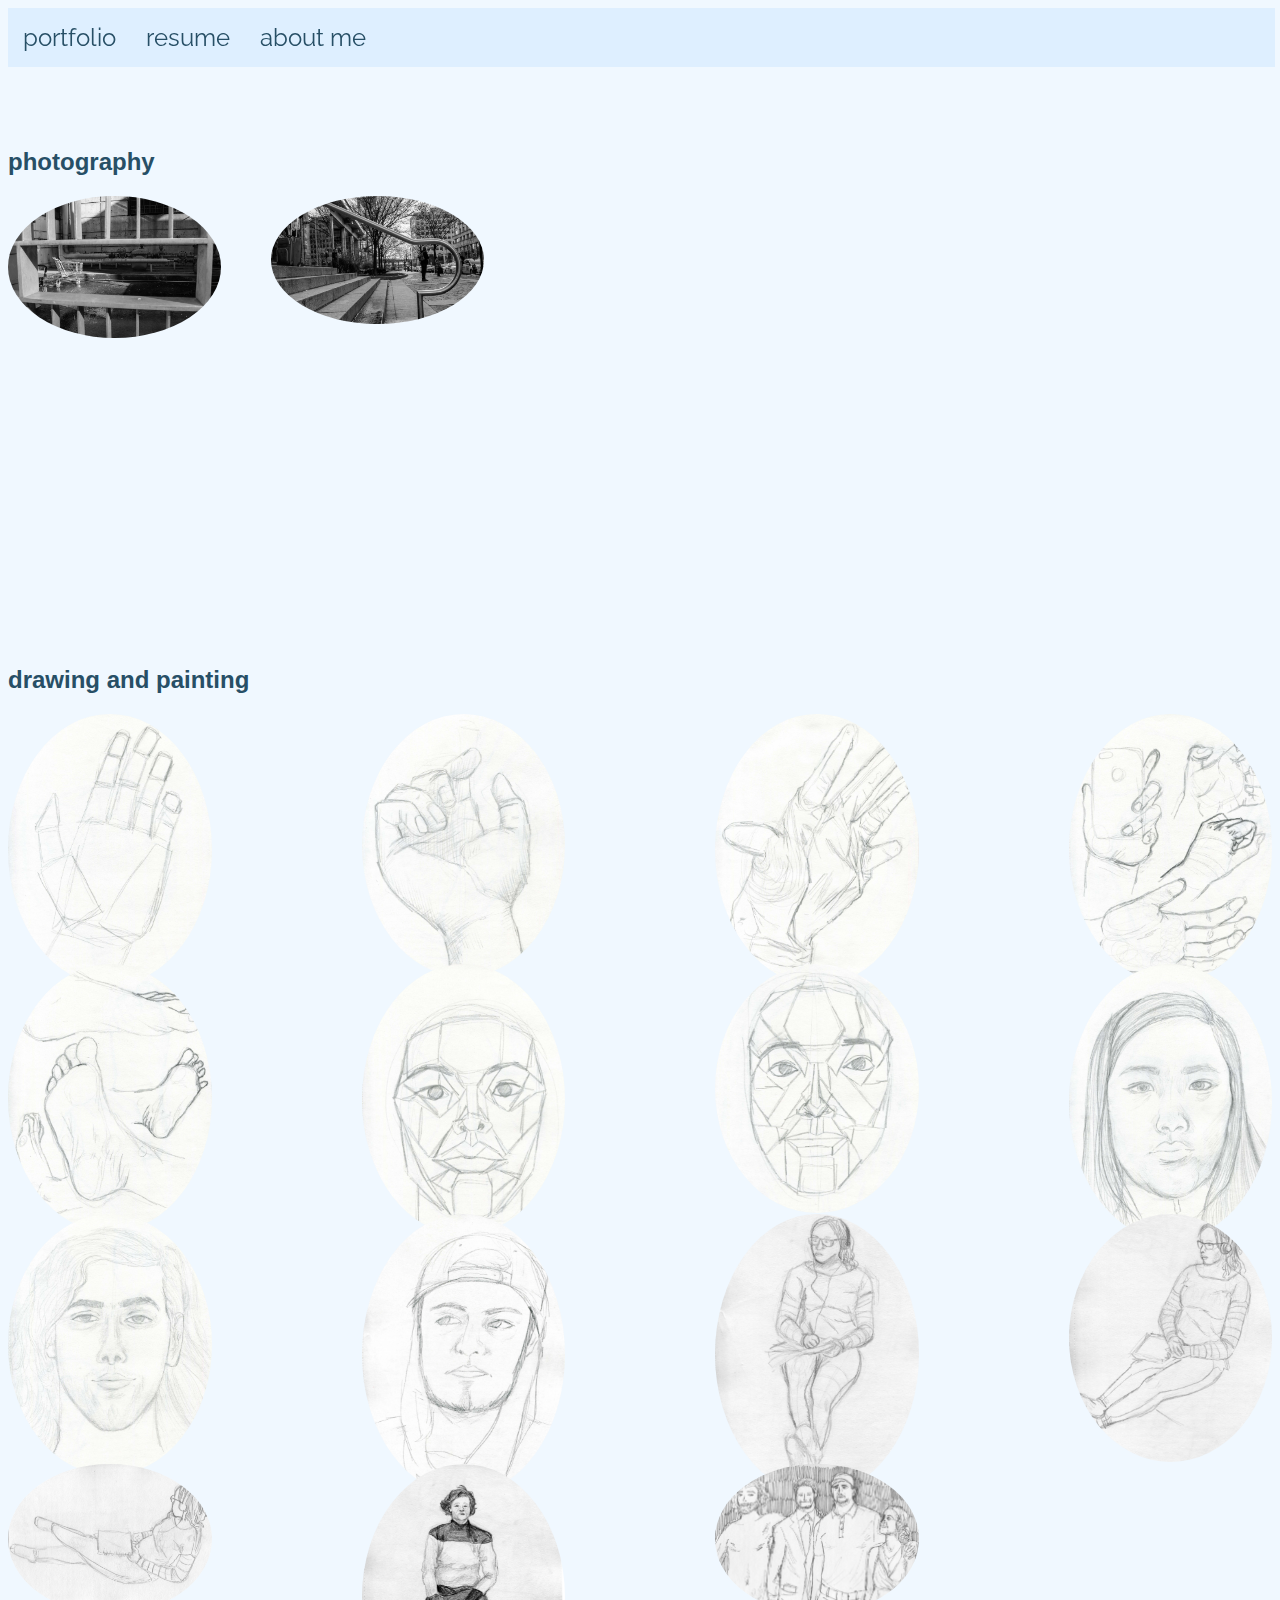
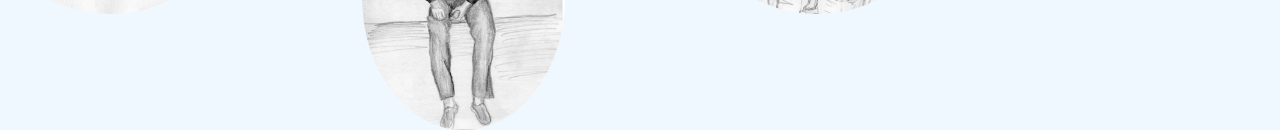
==== commit 97306dd1: "all progress until final date" ====
--- a/port.html
+++ b/port.html
@@ -12,13 +12,14 @@
     <link rel="stylesheet" type="text/css" href="ptheme.css">
     <link rel="stylesheet" type="text/css" href="animate.css">
     <link href="https://fonts.googleapis.com/css?family=Raleway" rel="stylesheet"> 
+    <link href="https://fonts.googleapis.com/css?family=Manuale" rel="stylesheet">   
 </head>
 
 <body>
     <div class="container">
         <div class="header">
             <a href="./port.html">portfolio</a>
-            <a href="./work.html">work experience</a>
+            <a href="./index.html">resume</a>
             <a href="./about.html">about me</a>
         </div>
     </div>
@@ -26,8 +27,8 @@
     <!-- <img src="" class=""/> -->
     <!-- <h1>graphic design</h1> -->
     <!-- <h1>figure drawing</h1> -->
-    <h1>photography</h1>
-    <div class="photo animated 2s bounceInDown">
+    <h2>photography</h2>
+    <div class="photo animated 2s bounceInLeft">
         <img src="images/pcart.jpg"/ class="circle">
         <img src="images/prail.jpg"/ class="circle">
         <img src="images/pceil.jpg"/ class="circle">
@@ -45,30 +46,29 @@
         <img src="images/pvict.jpg"/ class="circle">
     </div>
 
-    <h1>graphic design</h1>
+    <!-- <h2>graphic design</h2>
     <div class="gd">
+    </div> -->
 
-    </div>
+    <h2>drawing and painting</h2>
+    <div class="draw animated 2s bounceInLeft">
+        <img src="images/fig1.jpg" class="circle"/>
+        <img src="images/fig2.jpg" class="circle"/>
+        <img src="images/fig3.jpg" class="circle"/>
+        <img src="images/fig4.jpg" class="circle"/>
+        <img src="images/fig5.jpg" class="circle"/>
 
-    <h1>drawing and painting</h1>
-    <div class="draw">
-        <img src="images/fig1.jpg" class="fig"/>
-        <img src="images/fig2.jpg" class="fig"/>
-        <img src="images/fig3.jpg" class="fig"/>
-        <img src="images/fig4.jpg" class="fig"/>
-        <img src="images/fig5.jpg" class="fig"/>
+        <img src="images/fig6.jpg" class="circle"/>
+        <img src="images/fig7.jpg" class="circle"/>
+        <img src="images/fig8.jpg" class="circle"/>
+        <img src="images/fig9.jpg" class="circle"/>
+        <img src="images/fig10.jpg" class="circle"/>
 
-        <img src="images/fig6.jpg" class="fig"/>
-        <img src="images/fig7.jpg" class="fig"/>
-        <img src="images/fig8.jpg" class="fig"/>
-        <img src="images/fig9.jpg" class="fig"/>
-        <img src="images/fig10.jpg" class="fig"/>
-
-        <img src="images/fig11.jpg" class="fig"/>
-        <img src="images/fig12.jpg" class="fig"/>
-        <img src="images/fig13.jpg" class="fig"/>
-        <img src="images/fig14.jpg" class="fig"/>
-        <img src="images/fig15.jpg" class="fig"/>
+        <img src="images/fig11.jpg" class="circle"/>
+        <img src="images/fig12.jpg" class="circle"/>
+        <img src="images/fig13.jpg" class="circle"/>
+        <img src="images/fig14.jpg" class="circle"/>
+        <img src="images/fig15.jpg" class="circle"/>
     </div>
 
 
--- a/ptheme.css
+++ b/ptheme.css
@@ -17,20 +17,8 @@
         "p p p p p p p p p p p p"
         "p p p p p p p p p p p p"
 }
-.photo {
-    display: grid;
-    grid-gap: 50px;
-    grid-template-columns: repeat(auto-fit, minmax(200px, 1fr));
-    grid-auto-rows: 100px;
-    grid-auto-columns: 1fr;
-    grid-auto-flow: auto;
-    /* padding-top: 10px; */
-}
 .animated{
     z-index: -5;
-}
-.fig{
-
 }
 body{
     background-color: aliceblue;
@@ -57,8 +45,30 @@
     /* padding: 50px; */
     padding: auto;
 }
+.photo {
+    display: grid;
+    grid-gap: 50px;
+    grid-template-columns: repeat(auto-fit, minmax(200px, 1fr));
+    grid-auto-rows: 100px;
+    grid-auto-columns: 1fr;
+    grid-auto-flow: auto;
+    padding-bottom: 50px;
+}
+.draw {
+    display: grid;
+    grid-gap: 150px;
+    grid-template-columns: repeat(auto-fit, minmax(200px, 1fr));
+    grid-auto-rows: 100px;
+    grid-auto-columns: 1fr;
+    grid-auto-flow: auto;
+    padding-bottom: 60px;
+}
 .circle{
     border-radius: 50%;
+}
+h2{
+    font-family: 'Poppins', sans-serif;
+    color: rgb(39, 79, 102);
 }
 @media(max-width:550px) {
     .photo{
